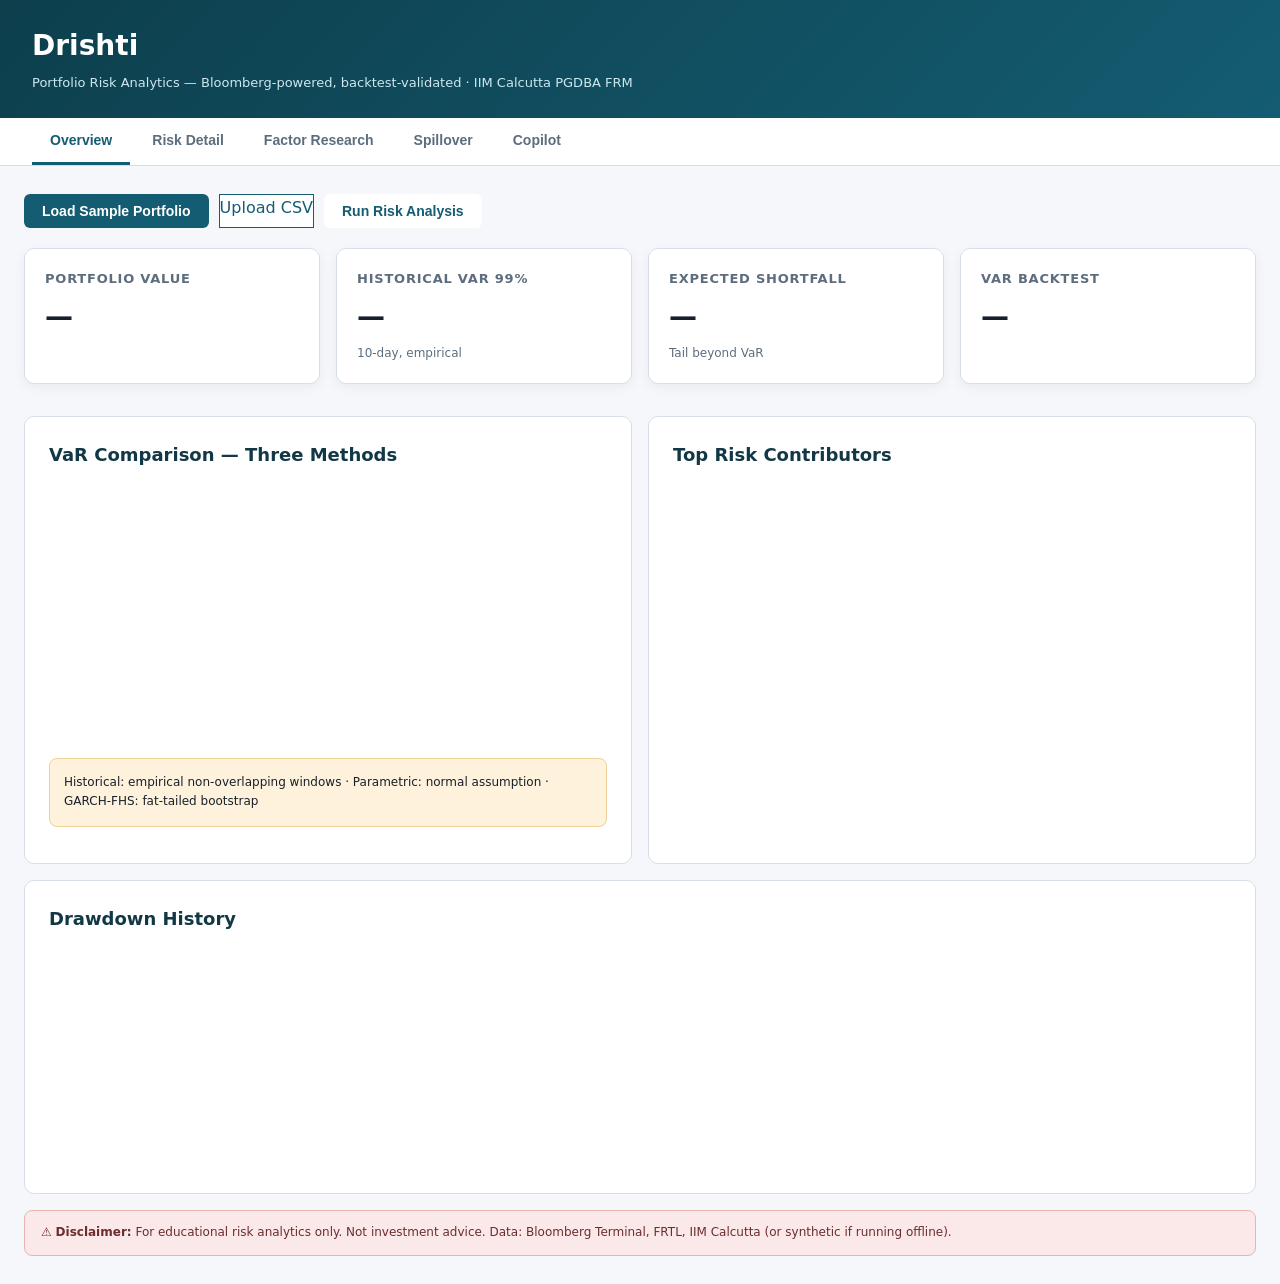
==== drishti/src/dashboard/static/index.html @ 38f96b73 "feat: build Drishti risk analytics platform from scratch Full Python implementation: - Bloomberg BLP" ====
<!doctype html>
<html lang="en">
<head>
  <meta charset="utf-8">
  <meta name="viewport" content="width=device-width,initial-scale=1">
  <title>Drishti — Portfolio Risk Analytics</title>
  <script src="https://cdn.plot.ly/plotly-2.32.0.min.js"></script>
  <style>
    :root {
      --bg:#f5f7fa;--paper:#fff;--ink:#17202a;--muted:#5d6d7e;
      --line:#d7dee8;--primary:#145c72;--accent:#b85c38;
      --ok:#1d7a46;--warn:#a76500;--danger:#a33b3b;
      --soft-blue:#e7f2f6;--soft-green:#e8f5ee;--soft-amber:#fff2dc;--soft-red:#fae9e8;
    }
    *{box-sizing:border-box;margin:0;padding:0}
    body{background:var(--bg);color:var(--ink);font-family:Inter,ui-sans-serif,system-ui,sans-serif;line-height:1.6}
    header{background:linear-gradient(135deg,#0d3f4d,#145c72);color:#fff;padding:24px 32px;display:flex;align-items:center;justify-content:space-between}
    header h1{font-size:28px;font-weight:800}
    header p{font-size:13px;color:#cce8ef;margin-top:4px}
    .badge{display:inline-block;padding:3px 10px;border-radius:999px;font-size:11px;font-weight:700;letter-spacing:.04em}
    .badge-low{background:#d1fae5;color:#065f46}.badge-high{background:#fee2e2;color:#7f1d1d}
    nav{background:var(--paper);border-bottom:1px solid var(--line);padding:0 32px;display:flex;gap:4px}
    nav button{padding:14px 18px;border:none;background:none;cursor:pointer;font-size:14px;font-weight:600;color:var(--muted);border-bottom:3px solid transparent;transition:.15s}
    nav button.active{color:var(--primary);border-color:var(--primary)}
    .page{max-width:1280px;margin:0 auto;padding:28px 24px}
    .tab-panel{display:none}.tab-panel.active{display:block}
    .grid-2{display:grid;grid-template-columns:1fr 1fr;gap:16px}
    .grid-3{display:grid;grid-template-columns:1fr 1fr 1fr;gap:16px}
    .grid-4{display:grid;grid-template-columns:repeat(4,1fr);gap:16px}
    .card{background:var(--paper);border:1px solid var(--line);border-radius:10px;padding:20px;box-shadow:0 4px 12px rgba(23,32,42,.05)}
    .card h3{font-size:13px;color:var(--muted);text-transform:uppercase;letter-spacing:.06em;margin-bottom:6px;font-weight:700}
    .card .big{font-size:28px;font-weight:800;color:var(--ink)}
    .card .sub{font-size:12px;color:var(--muted);margin-top:4px}
    .section{background:var(--paper);border:1px solid var(--line);border-radius:10px;padding:24px;margin-top:16px}
    .section h2{font-size:18px;font-weight:700;color:#123845;margin-bottom:16px}
    table{width:100%;border-collapse:collapse;font-size:13px}
    th,td{border:1px solid var(--line);padding:9px 12px;text-align:left}
    th{background:#eaf0f3;color:#173b46;font-weight:700}
    .pass{color:var(--ok);font-weight:700}.fail{color:var(--danger);font-weight:700}
    .import-bar{display:flex;gap:10px;flex-wrap:wrap;margin-bottom:20px}
    button.btn{padding:9px 18px;border-radius:6px;border:none;cursor:pointer;font-size:14px;font-weight:600;transition:.15s}
    .btn-primary{background:var(--primary);color:#fff}.btn-primary:hover{background:#1f7a8c}
    .btn-outline{background:var(--paper);color:var(--primary);border:1.5px solid var(--primary)}
    .btn-outline:hover{background:var(--soft-blue)}
    .warn-box{background:var(--soft-amber);border:1px solid #efd096;border-radius:8px;padding:14px;font-size:13px;margin:12px 0}
    .disclaimer{background:var(--soft-red);border:1px solid #e8b6b2;border-radius:8px;padding:12px 16px;font-size:12px;color:#6b2d2d;margin-top:16px}
    #memo-output{font-family:ui-monospace,monospace;font-size:12px;white-space:pre-wrap;background:#f7fbfc;border:1px solid var(--line);border-radius:8px;padding:16px;max-height:600px;overflow:auto}
    .chat-box{display:flex;gap:10px;margin-top:12px}
    #q-input{flex:1;padding:10px 14px;border:1px solid var(--line);border-radius:6px;font-size:14px}
    #answer-box{margin-top:14px;padding:14px;background:#f7fbfc;border:1px solid var(--line);border-radius:8px;font-size:13px;white-space:pre-wrap;display:none}
    .spinner{display:none;text-align:center;padding:20px;color:var(--muted)}
    @media(max-width:900px){.grid-2,.grid-3,.grid-4{grid-template-columns:1fr}}
  </style>
</head>
<body>
<header>
  <div>
    <h1>Drishti</h1>
    <p>Portfolio Risk Analytics — Bloomberg-powered, backtest-validated · IIM Calcutta PGDBA FRM</p>
  </div>
  <div id="regime-badge"></div>
</header>

<nav>
  <button class="active" onclick="showTab('overview')">Overview</button>
  <button onclick="showTab('risk')">Risk Detail</button>
  <button onclick="showTab('research')">Factor Research</button>
  <button onclick="showTab('spillover')">Spillover</button>
  <button onclick="showTab('copilot')">Copilot</button>
</nav>

<div class="page">

<!-- ── OVERVIEW ──────────────────────────────────────────────────────────── -->
<div id="tab-overview" class="tab-panel active">
  <div class="import-bar">
    <button class="btn btn-primary" onclick="importSample()">Load Sample Portfolio</button>
    <label class="btn btn-outline">
      Upload CSV <input type="file" accept=".csv" style="display:none" onchange="importCSV(this)">
    </label>
    <button class="btn btn-outline" onclick="runRisk()" id="run-btn" disabled>Run Risk Analysis</button>
  </div>

  <div class="grid-4" id="kpi-row">
    <div class="card"><h3>Portfolio Value</h3><div class="big" id="kpi-value">—</div><div class="sub" id="kpi-source"></div></div>
    <div class="card"><h3>Historical VaR 99%</h3><div class="big" id="kpi-var">—</div><div class="sub">10-day, empirical</div></div>
    <div class="card"><h3>Expected Shortfall</h3><div class="big" id="kpi-es">—</div><div class="sub">Tail beyond VaR</div></div>
    <div class="card"><h3>VaR Backtest</h3><div class="big" id="kpi-bt">—</div><div class="sub" id="kpi-bt-sub"></div></div>
  </div>

  <div class="grid-2" style="margin-top:16px">
    <div class="section">
      <h2>VaR Comparison — Three Methods</h2>
      <div id="var-chart" style="height:260px"></div>
      <div class="warn-box" style="margin-top:12px;font-size:12px">
        Historical: empirical non-overlapping windows · Parametric: normal assumption · GARCH-FHS: fat-tailed bootstrap
      </div>
    </div>
    <div class="section">
      <h2>Top Risk Contributors</h2>
      <div id="contrib-chart" style="height:260px"></div>
    </div>
  </div>

  <div class="section" style="margin-top:16px">
    <h2>Drawdown History</h2>
    <div id="dd-chart" style="height:220px"></div>
  </div>

  <div class="disclaimer">
    ⚠️ <strong>Disclaimer:</strong> For educational risk analytics only. Not investment advice.
    Data: Bloomberg Terminal, FRTL, IIM Calcutta (or synthetic if running offline).
  </div>
</div>

<!-- ── RISK DETAIL ────────────────────────────────────────────────────────── -->
<div id="tab-risk" class="tab-panel">
  <div class="section">
    <h2>VaR Backtest — Kupiec & Christoffersen</h2>
    <div id="backtest-table"></div>
  </div>
  <div class="section" style="margin-top:16px">
    <h2>Stress Scenarios</h2>
    <div id="stress-table"></div>
  </div>
  <div class="section" style="margin-top:16px">
    <h2>Volatility Regime (HMM 2-State)</h2>
    <div class="spinner" id="regime-spinner">Loading regime data…</div>
    <div id="regime-info"></div>
    <div id="regime-chart" style="height:220px;margin-top:12px"></div>
  </div>
</div>

<!-- ── FACTOR RESEARCH ────────────────────────────────────────────────────── -->
<div id="tab-research" class="tab-panel">
  <div class="section">
    <h2>Commodity Factor Signals (Time-Series IC + Granger)</h2>
    <p style="font-size:12px;color:var(--muted);margin-bottom:12px">
      IC = rolling Pearson correlation between lagged factor return and sector return.
      BH = significant after Benjamini-Hochberg FDR correction (α=0.05).
    </p>
    <div class="spinner" id="ic-spinner">Computing IC/Granger…</div>
    <div id="ic-table"></div>
  </div>
</div>

<!-- ── SPILLOVER ──────────────────────────────────────────────────────────── -->
<div id="tab-spillover" class="tab-panel">
  <div class="section">
    <h2>Diebold-Yilmaz Connectedness Index</h2>
    <div class="spinner" id="dy-spinner">Computing spillover…</div>
    <div id="dy-total" class="big" style="margin:12px 0"></div>
    <div id="dy-chart" style="height:300px"></div>
  </div>
  <div class="section" style="margin-top:16px">
    <h2>DCC-GARCH: Time-Varying Correlations</h2>
    <div class="spinner" id="dcc-spinner">Computing DCC-GARCH…</div>
    <div id="dcc-chart" style="height:320px"></div>
  </div>
</div>

<!-- ── COPILOT ────────────────────────────────────────────────────────────── -->
<div id="tab-copilot" class="tab-panel">
  <div class="section">
    <h2>Risk Memo (Deterministic)</h2>
    <button class="btn btn-primary" onclick="loadMemo()">Generate Memo</button>
    <div style="margin-top:14px" id="memo-output">Click Generate Memo after loading a portfolio.</div>
  </div>
  <div class="section" style="margin-top:16px">
    <h2>Ask the Copilot</h2>
    <p style="font-size:12px;color:var(--muted);margin-bottom:10px">
      Copilot answers using only structured risk outputs. Will not give investment advice.
    </p>
    <div class="chat-box">
      <input id="q-input" type="text" placeholder="e.g. What is my biggest risk? Is the VaR model reliable?">
      <button class="btn btn-primary" onclick="askCopilot()">Ask</button>
    </div>
    <div id="answer-box"></div>
  </div>
</div>

</div><!-- /page -->

<script>
const API = "";
let riskData = null;

function showTab(name) {
  document.querySelectorAll(".tab-panel").forEach(p => p.classList.remove("active"));
  document.querySelectorAll("nav button").forEach(b => b.classList.remove("active"));
  document.getElementById("tab-"+name).classList.add("active");
  event.target.classList.add("active");

  if (name==="research" && !document.querySelector("#ic-table table")) loadIC();
  if (name==="spillover") { loadDY(); loadDCC(); }
  if (name==="risk" && riskData) renderRiskDetail(riskData);
}

function fmt(n, decimals=0) {
  return new Intl.NumberFormat("en-IN",{minimumFractionDigits:decimals,maximumFractionDigits:decimals}).format(n);
}
function pct(n) { return (n*100).toFixed(2)+"%" }

async function importSample() {
  const r = await fetch(API+"/api/portfolio/import/sample?sample_id=nifty-demo-2026", {method:"POST"});
  if (!r.ok) { alert("Sample import failed: "+(await r.text())); return; }
  document.getElementById("kpi-source").textContent = "Sample portfolio loaded";
  document.getElementById("run-btn").disabled = false;
}

async function importCSV(input) {
  const fd = new FormData();
  fd.append("file", input.files[0]);
  const r = await fetch(API+"/api/portfolio/import/csv", {method:"POST", body:fd});
  if (!r.ok) { alert("CSV import failed: "+(await r.text())); return; }
  document.getElementById("kpi-source").textContent = "CSV portfolio loaded";
  document.getElementById("run-btn").disabled = false;
}

async function runRisk() {
  document.getElementById("run-btn").textContent = "Running…";
  document.getElementById("run-btn").disabled = true;
  try {
    const r = await fetch(API+"/api/risk/summary?confidence=0.99&horizon_days=10", {method:"POST"});
    if (!r.ok) {
      const err = await r.json();
      alert("Risk failed: "+err.detail); return;
    }
    riskData = await r.json();
    renderOverview(riskData);
    loadDrawdown();
  } finally {
    document.getElementById("run-btn").textContent = "Run Risk Analysis";
    document.getElementById("run-btn").disabled = false;
  }
}

function renderOverview(d) {
  document.getElementById("kpi-value").textContent = "₹"+fmt(d.portfolio_value);
  const hv = d.var.historical;
  document.getElementById("kpi-var").textContent = "₹"+fmt(hv.amount);
  const es = d.expected_shortfall;
  document.getElementById("kpi-es").textContent = "₹"+fmt(es.amount);

  const bt = d.backtest;
  if (bt.error) {
    document.getElementById("kpi-bt").textContent = "—";
    document.getElementById("kpi-bt-sub").textContent = bt.error;
  } else {
    const pass = bt.kupiec.pass_ && bt.christoffersen.pass_;
    document.getElementById("kpi-bt").innerHTML =
      `<span class="${pass?'pass':'fail'}">${pass?"✅ Pass":"⚠️ Partial"}</span>`;
    document.getElementById("kpi-bt-sub").textContent =
      `${bt.violations} violations / ${bt.obs} obs`;
  }

  // Regime badge
  if (d.regime) {
    const r = d.regime;
    document.getElementById("regime-badge").innerHTML =
      `<span class="badge badge-${r.label}">${r.label.replace('_','-').toUpperCase()}</span>`;
  }

  // VaR bar chart
  const methods = Object.keys(d.var);
  Plotly.newPlot("var-chart", [{
    type:"bar",
    x: methods.map(m => m.replace("_"," ").replace(/\b\w/g,c=>c.toUpperCase())),
    y: methods.map(m => d.var[m].amount),
    marker:{color:["#145c72","#2f5f63","#b85c38"]},
    text: methods.map(m => "₹"+fmt(d.var[m].amount)+"<br>"+pct(d.var[m].percent)),
    textposition:"outside",
  }], {
    margin:{t:10,b:40,l:60,r:10}, yaxis:{title:"VaR (₹)"},
    paper_bgcolor:"transparent", plot_bgcolor:"transparent",
  }, {responsive:true, displayModeBar:false});

  // Contribution pie
  const contribs = d.top_contributors;
  Plotly.newPlot("contrib-chart", [{
    type:"pie",
    labels: contribs.map(c=>c.symbol),
    values: contribs.map(c=>Math.max(0,c.component_var)),
    textinfo:"label+percent",
    marker:{colors:["#145c72","#1f7a8c","#2f5f63","#b85c38","#8c6e38"]},
  }], {
    margin:{t:10,b:10,l:10,r:10},
    paper_bgcolor:"transparent", showlegend:false,
  }, {responsive:true, displayModeBar:false});

  renderRiskDetail(d);
}

function renderRiskDetail(d) {
  // Backtest table
  const bt = d.backtest;
  if (!bt.error) {
    document.getElementById("backtest-table").innerHTML = `
      <table>
        <tr><th>Metric</th><th>Value</th><th>Result</th></tr>
        <tr><td>Confidence</td><td>${(bt.confidence*100).toFixed(0)}%</td><td></td></tr>
        <tr><td>Observations</td><td>${bt.obs}</td><td></td></tr>
        <tr><td>Violations</td><td>${bt.violations} observed vs ${bt.kupiec.expected_violations.toFixed(1)} expected</td><td></td></tr>
        <tr><td>Kupiec LR (p-value)</td><td>${bt.kupiec.lr_statistic.toFixed(3)} (p=${bt.kupiec.p_value.toFixed(3)})</td>
            <td class="${bt.kupiec.pass_?'pass':'fail'}">${bt.kupiec.pass_?"✅ Pass":"❌ Fail"}</td></tr>
        <tr><td>Christoffersen (p-value)</td><td>${bt.christoffersen.lr_statistic.toFixed(3)} (p=${bt.christoffersen.p_value.toFixed(3)})</td>
            <td class="${bt.christoffersen.pass_?'pass':'fail'}">${bt.christoffersen.pass_?"✅ Pass":"❌ Fail"}</td></tr>
        <tr><td colspan="2"><em>${bt.verdict}</em></td><td></td></tr>
      </table>`;
  }

  // Stress table
  const stress = d.stress_scenarios || [];
  document.getElementById("stress-table").innerHTML = `
    <table>
      <tr><th>Scenario</th><th>Loss (₹)</th><th>Loss (%)</th></tr>
      ${stress.map(s=>`
        <tr>
          <td>${s.description}</td>
          <td style="color:var(--danger)">₹${fmt(Math.abs(s.portfolio_loss))}</td>
          <td style="color:var(--danger)">${pct(s.loss_percent)}</td>
        </tr>`).join("")}
    </table>`;
}

async function loadDrawdown() {
  const r = await fetch(API+"/api/risk/drawdown-series");
  if (!r.ok) return;
  const d = await r.json();
  Plotly.newPlot("dd-chart", [{
    type:"scatter", mode:"lines",
    x:d.dates, y:d.values.map(v=>v*100),
    fill:"tozeroy", fillcolor:"rgba(168,60,60,0.15)",
    line:{color:"#a33b3b",width:1.5},
    name:"Drawdown (%)"
  }], {
    margin:{t:10,b:40,l:50,r:10},
    yaxis:{title:"Drawdown (%)", ticksuffix:"%"},
    xaxis:{type:"date"},
    paper_bgcolor:"transparent", plot_bgcolor:"transparent",
  }, {responsive:true, displayModeBar:false});
}

async function loadIC() {
  document.getElementById("ic-spinner").style.display="block";
  try {
    const r = await fetch(API+"/api/research/ic");
    if (!r.ok) {
      document.getElementById("ic-table").textContent = "IC data unavailable — load portfolio + cached data first.";
      return;
    }
    const d = await r.json();
    const rows = d.ic_results.slice(0,15);
    document.getElementById("ic-table").innerHTML = `
      <table>
        <tr><th>Factor</th><th>Target</th><th>Lag</th><th>IC Mean</th><th>ICIR</th><th>t-stat</th><th>p-value</th><th>BH Sig</th></tr>
        ${rows.map(r=>`
          <tr>
            <td>${r.factor}</td><td>${r.target}</td><td>${r.lag_days}d</td>
            <td>${r.ic_mean.toFixed(3)}</td><td>${r.icir.toFixed(2)}</td>
            <td class="${Math.abs(r.t_stat)>1.96?'pass':''}">${r.t_stat.toFixed(2)}</td>
            <td>${r.p_value.toFixed(3)}</td>
            <td>${r.bh_significant?"✅":"—"}</td>
          </tr>`).join("")}
      </table>
      <p style="font-size:11px;color:var(--muted);margin-top:8px">${d.note}</p>`;
  } finally {
    document.getElementById("ic-spinner").style.display="none";
  }
}

async function loadDY() {
  document.getElementById("dy-spinner").style.display="block";
  try {
    const r = await fetch(API+"/api/research/spillover");
    if (!r.ok) { document.getElementById("dy-total").textContent="Spillover unavailable"; return; }
    const d = await r.json();
    document.getElementById("dy-total").textContent =
      `Total Connectedness: ${d.total_connectedness.toFixed(1)}%`;

    const names = Object.keys(d.to_spillover);
    Plotly.newPlot("dy-chart", [
      {type:"bar", name:"To (transmitting)", x:names, y:names.map(n=>d.to_spillover[n]),
       marker:{color:"#145c72"}},
      {type:"bar", name:"From (receiving)", x:names, y:names.map(n=>d.from_spillover[n]),
       marker:{color:"#b85c38"}},
    ], {
      barmode:"group",
      margin:{t:10,b:80,l:60,r:10},
      yaxis:{title:"Spillover (%)"},
      paper_bgcolor:"transparent", plot_bgcolor:"transparent",
      legend:{orientation:"h",y:-0.25},
    }, {responsive:true, displayModeBar:false});
  } finally {
    document.getElementById("dy-spinner").style.display="none";
  }
}

async function loadDCC() {
  document.getElementById("dcc-spinner").style.display="block";
  try {
    const r = await fetch(API+"/api/research/dcc");
    if (!r.ok) { document.getElementById("dcc-chart").textContent="DCC unavailable"; return; }
    const d = await r.json();
    const traces = Object.entries(d.time_varying_correlations).map(([pair,series])=>({
      type:"scatter", mode:"lines", name:pair.replace(/_/g," → "),
      x:series.dates, y:series.values,
    }));
    Plotly.newPlot("dcc-chart", traces, {
      margin:{t:10,b:60,l:60,r:10},
      yaxis:{title:"Conditional Correlation"},
      xaxis:{type:"date"},
      paper_bgcolor:"transparent", plot_bgcolor:"transparent",
      legend:{orientation:"h",y:-0.25},
    }, {responsive:true, displayModeBar:false});
  } finally {
    document.getElementById("dcc-spinner").style.display="none";
  }
}

async function loadMemo() {
  document.getElementById("memo-output").textContent = "Generating…";
  const r = await fetch(API+"/api/copilot/memo", {method:"POST"});
  if (!r.ok) { document.getElementById("memo-output").textContent = "Error: "+(await r.text()); return; }
  const d = await r.json();
  document.getElementById("memo-output").textContent = d.memo;
}

async function askCopilot() {
  const q = document.getElementById("q-input").value.trim();
  if (!q) return;
  document.getElementById("answer-box").style.display="none";
  document.getElementById("answer-box").textContent = "Thinking…";
  document.getElementById("answer-box").style.display="block";
  const r = await fetch(API+"/api/copilot/ask", {
    method:"POST",
    headers:{"Content-Type":"application/json"},
    body:JSON.stringify({question:q}),
  });
  const d = await r.json();
  document.getElementById("answer-box").textContent = d.answer;
}

// Load regime when risk tab is activated
async function loadRegime() {
  document.getElementById("regime-spinner").style.display="block";
  try {
    const r = await fetch(API+"/api/research/regime");
    if (!r.ok) { document.getElementById("regime-info").textContent="Regime unavailable."; return; }
    const d = await r.json();
    const label = d.current_label||"unknown";
    document.getElementById("regime-badge").innerHTML =
      `<span class="badge badge-${label}">${label.replace('_','-').toUpperCase()}</span>`;
    document.getElementById("regime-info").innerHTML =
      `<p>Current: <strong>${label.toUpperCase()}</strong> — ${d.consecutive_days} consecutive days</p>` +
      (d.low_vol && d.high_vol ?
        `<table style="width:auto;margin-top:10px">
          <tr><th>Regime</th><th>Regime-Conditioned VaR</th><th>Obs</th></tr>
          <tr><td>Low-Vol</td><td>₹${fmt(d.low_vol.var_amount)} (${pct(d.low_vol.var_percent)})</td><td>${d.low_vol.obs}</td></tr>
          <tr><td>High-Vol</td><td>₹${fmt(d.high_vol.var_amount)} (${pct(d.high_vol.var_percent)})</td><td>${d.high_vol.obs}</td></tr>
        </table>` : "");

    if (d.regime_history) {
      const rh = d.regime_history;
      Plotly.newPlot("regime-chart", [{
        type:"scatter", mode:"lines", fill:"tozeroy",
        x:rh.dates, y:rh.prob_high_vol.map(p=>p*100),
        fillcolor:"rgba(163,59,59,0.2)", line:{color:"#a33b3b",width:1.5},
        name:"P(High-Vol Regime) %"
      }], {
        margin:{t:10,b:40,l:60,r:10},
        yaxis:{title:"P(High-Vol) %", range:[0,100]},
        xaxis:{type:"date"},
        paper_bgcolor:"transparent", plot_bgcolor:"transparent",
        shapes:[{type:"line",x0:rh.dates[0],x1:rh.dates.slice(-1)[0],
                 y0:50,y1:50,line:{dash:"dot",color:"#5d6d7e"}}],
      }, {responsive:true, displayModeBar:false});
    }
  } finally {
    document.getElementById("regime-spinner").style.display="none";
  }
}

// Override showTab to load regime lazily
const _origShow = showTab;
function showTab(name) {
  _origShow.call(this, name);
  if (name==="risk") loadRegime();
}
</script>
</body>
</html>
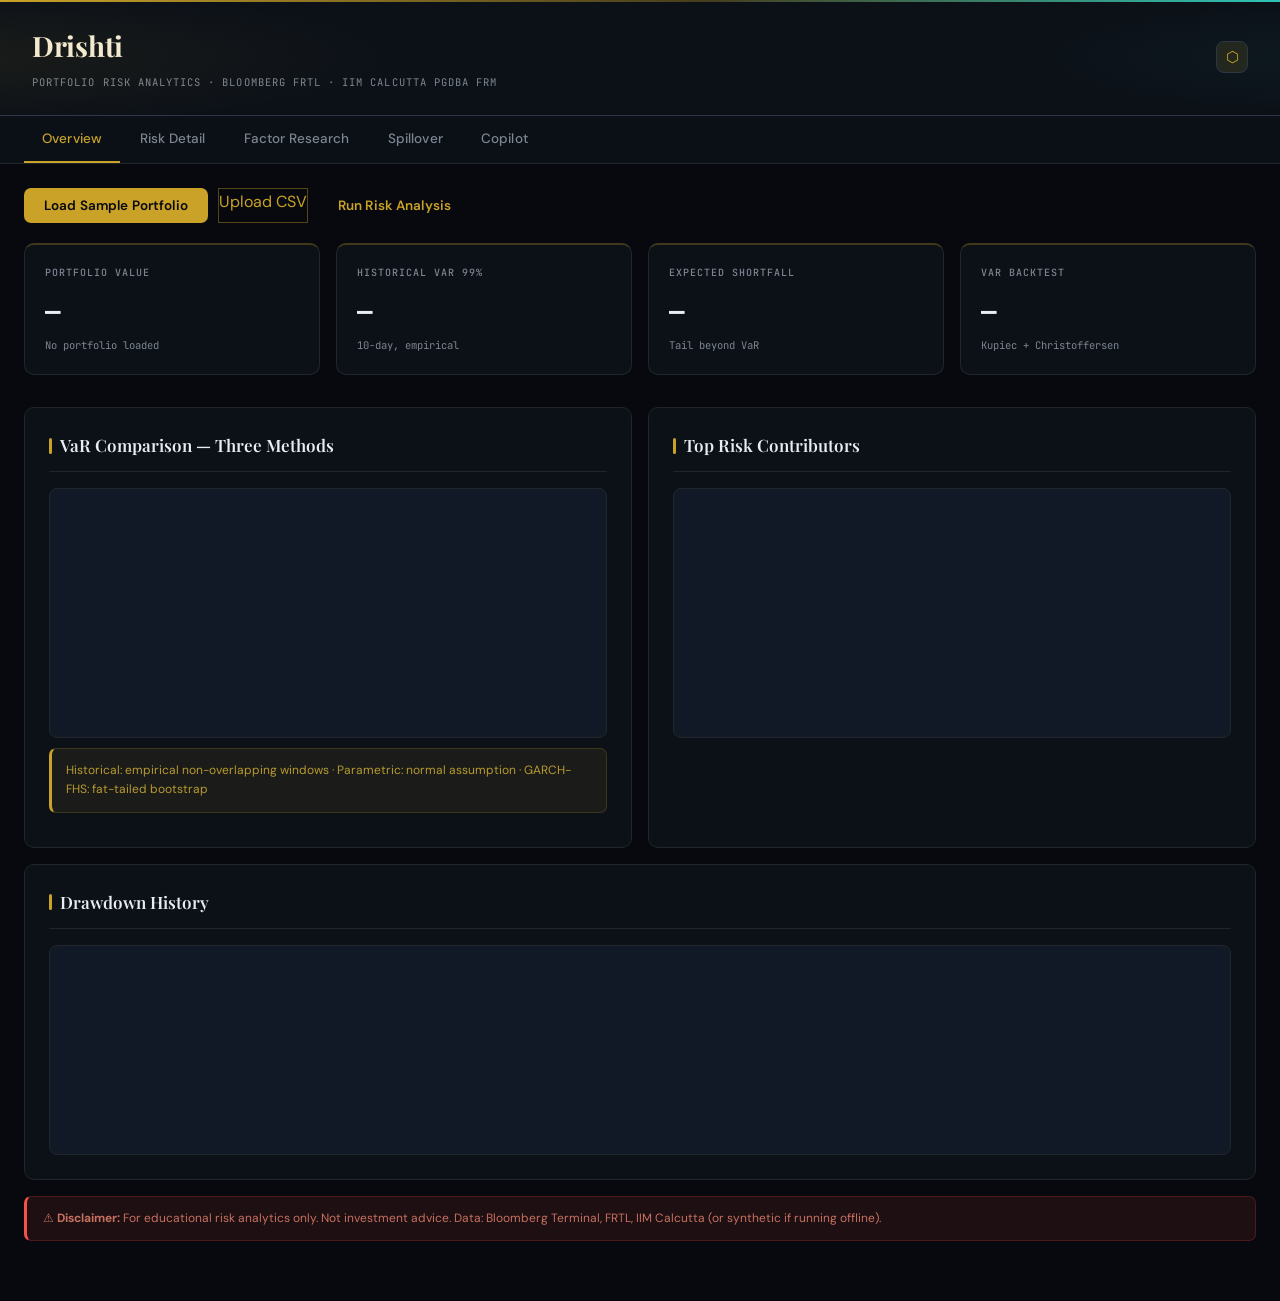
==== commit adc83b43: "feat: add 6-preset multi-theme system with 8 accent swatches (session 2) Adds applyTheme(), renderTh" ====
--- a/drishti/src/dashboard/static/index.html
+++ b/drishti/src/dashboard/static/index.html
@@ -4,69 +4,465 @@
   <meta charset="utf-8">
   <meta name="viewport" content="width=device-width,initial-scale=1">
   <title>Drishti — Portfolio Risk Analytics</title>
+  <link rel="preconnect" href="https://fonts.googleapis.com">
+  <link rel="preconnect" href="https://fonts.gstatic.com" crossorigin>
+  <link href="https://fonts.googleapis.com/css2?family=Playfair+Display:wght@400;700&family=DM+Sans:opsz,wght@9..40,300;9..40,400;9..40,500;9..40,600&family=JetBrains+Mono:wght@400;500;700&display=swap" rel="stylesheet">
   <script src="https://cdn.plot.ly/plotly-2.32.0.min.js"></script>
   <style>
     :root {
-      --bg:#f5f7fa;--paper:#fff;--ink:#17202a;--muted:#5d6d7e;
-      --line:#d7dee8;--primary:#145c72;--accent:#b85c38;
-      --ok:#1d7a46;--warn:#a76500;--danger:#a33b3b;
-      --soft-blue:#e7f2f6;--soft-green:#e8f5ee;--soft-amber:#fff2dc;--soft-red:#fae9e8;
-    }
+      --bg:#07090E;
+      --surface:#0C1118;
+      --surface-2:#111927;
+      --ink:#E6EDF3;
+      --ink-2:#CDD9E5;
+      --muted:#7D8590;
+      --line:#21262D;
+      --line-2:#2D3748;
+      --primary:#C9A227;
+      --primary-light:#F0C842;
+      --primary-dim:rgba(201,162,39,0.12);
+      --accent:#2EC4B6;
+      --ok:#3FB950;
+      --warn:#D29922;
+      --danger:#F85149;
+      --soft-blue:rgba(46,196,182,0.08);
+      --soft-green:rgba(63,185,80,0.08);
+      --soft-amber:rgba(201,162,39,0.08);
+      --soft-red:rgba(248,81,73,0.09);
+    }
+
     *{box-sizing:border-box;margin:0;padding:0}
-    body{background:var(--bg);color:var(--ink);font-family:Inter,ui-sans-serif,system-ui,sans-serif;line-height:1.6}
-    header{background:linear-gradient(135deg,#0d3f4d,#145c72);color:#fff;padding:24px 32px;display:flex;align-items:center;justify-content:space-between}
-    header h1{font-size:28px;font-weight:800}
-    header p{font-size:13px;color:#cce8ef;margin-top:4px}
-    .badge{display:inline-block;padding:3px 10px;border-radius:999px;font-size:11px;font-weight:700;letter-spacing:.04em}
-    .badge-low{background:#d1fae5;color:#065f46}.badge-high{background:#fee2e2;color:#7f1d1d}
-    nav{background:var(--paper);border-bottom:1px solid var(--line);padding:0 32px;display:flex;gap:4px}
-    nav button{padding:14px 18px;border:none;background:none;cursor:pointer;font-size:14px;font-weight:600;color:var(--muted);border-bottom:3px solid transparent;transition:.15s}
+
+    body{
+      background:var(--bg);
+      color:var(--ink);
+      font-family:'DM Sans',ui-sans-serif,system-ui,sans-serif;
+      line-height:1.6;
+      -webkit-font-smoothing:antialiased;
+    }
+
+    /* ── HEADER ─────────────────────────────────────────────────── */
+    header{
+      position:relative;
+      background:var(--surface);
+      border-bottom:1px solid var(--line-2);
+      padding:24px 32px;
+      display:flex;
+      align-items:center;
+      justify-content:space-between;
+      overflow:hidden;
+    }
+    header::before{
+      content:'';
+      position:absolute;
+      inset:0;
+      background:
+        radial-gradient(ellipse 60% 100% at -5% 50%, rgba(201,162,39,0.08) 0%, transparent 60%),
+        radial-gradient(ellipse 40% 80% at 105% 50%, rgba(46,196,182,0.05) 0%, transparent 60%);
+      pointer-events:none;
+    }
+    header::after{
+      content:'';
+      position:absolute;
+      top:0;left:0;right:0;
+      height:2px;
+      background:linear-gradient(90deg,var(--primary) 0%,rgba(201,162,39,0.3) 55%,var(--accent) 100%);
+    }
+    header h1{
+      font-family:'Playfair Display',serif;
+      font-size:28px;
+      font-weight:700;
+      color:#F5EDD8;
+      letter-spacing:-0.01em;
+    }
+    header p{
+      font-family:'JetBrains Mono',monospace;
+      font-size:10.5px;
+      color:var(--muted);
+      margin-top:5px;
+      text-transform:uppercase;
+      letter-spacing:.10em;
+    }
+
+    /* ── REGIME BADGE ───────────────────────────────────────────── */
+    .badge{
+      display:inline-flex;
+      align-items:center;
+      gap:6px;
+      padding:5px 12px;
+      border-radius:999px;
+      font-family:'JetBrains Mono',monospace;
+      font-size:10.5px;
+      font-weight:700;
+      letter-spacing:.08em;
+      text-transform:uppercase;
+    }
+    .badge::before{ content:'●'; font-size:8px; }
+    .badge-low{background:rgba(63,185,80,0.14);color:var(--ok);border:1px solid rgba(63,185,80,0.3)}
+    .badge-high{background:rgba(248,81,73,0.14);color:var(--danger);border:1px solid rgba(248,81,73,0.3)}
+
+    /* ── NAV ────────────────────────────────────────────────────── */
+    nav{
+      background:rgba(12,17,24,0.97);
+      border-bottom:1px solid var(--line);
+      padding:0 24px;
+      display:flex;
+      gap:2px;
+      position:sticky;
+      top:0;
+      z-index:10;
+      backdrop-filter:blur(16px);
+      -webkit-backdrop-filter:blur(16px);
+    }
+    nav button{
+      padding:14px 18px;
+      border:none;
+      background:none;
+      cursor:pointer;
+      font-family:'DM Sans',sans-serif;
+      font-size:13.5px;
+      font-weight:500;
+      color:var(--muted);
+      border-bottom:2px solid transparent;
+      transition:.15s;
+      letter-spacing:.01em;
+    }
+    nav button:hover{color:var(--ink-2)}
     nav button.active{color:var(--primary);border-color:var(--primary)}
-    .page{max-width:1280px;margin:0 auto;padding:28px 24px}
-    .tab-panel{display:none}.tab-panel.active{display:block}
+
+    /* ── LAYOUT ─────────────────────────────────────────────────── */
+    .page{max-width:1280px;margin:0 auto;padding:24px 24px 60px}
+    .tab-panel{display:none}
+    .tab-panel.active{display:block}
     .grid-2{display:grid;grid-template-columns:1fr 1fr;gap:16px}
     .grid-3{display:grid;grid-template-columns:1fr 1fr 1fr;gap:16px}
     .grid-4{display:grid;grid-template-columns:repeat(4,1fr);gap:16px}
-    .card{background:var(--paper);border:1px solid var(--line);border-radius:10px;padding:20px;box-shadow:0 4px 12px rgba(23,32,42,.05)}
-    .card h3{font-size:13px;color:var(--muted);text-transform:uppercase;letter-spacing:.06em;margin-bottom:6px;font-weight:700}
-    .card .big{font-size:28px;font-weight:800;color:var(--ink)}
-    .card .sub{font-size:12px;color:var(--muted);margin-top:4px}
-    .section{background:var(--paper);border:1px solid var(--line);border-radius:10px;padding:24px;margin-top:16px}
-    .section h2{font-size:18px;font-weight:700;color:#123845;margin-bottom:16px}
-    table{width:100%;border-collapse:collapse;font-size:13px}
-    th,td{border:1px solid var(--line);padding:9px 12px;text-align:left}
-    th{background:#eaf0f3;color:#173b46;font-weight:700}
-    .pass{color:var(--ok);font-weight:700}.fail{color:var(--danger);font-weight:700}
+
+    /* ── KPI CARDS ──────────────────────────────────────────────── */
+    .card{
+      background:var(--surface);
+      border:1px solid var(--line);
+      border-top:2px solid rgba(201,162,39,0.28);
+      border-radius:10px;
+      padding:20px;
+      transition:border-top-color .2s;
+    }
+    .card:hover{border-top-color:var(--primary)}
+    .card h3{
+      font-family:'JetBrains Mono',monospace;
+      font-size:10px;
+      color:var(--muted);
+      text-transform:uppercase;
+      letter-spacing:.10em;
+      margin-bottom:10px;
+      font-weight:500;
+    }
+    .card .big{
+      font-family:'JetBrains Mono',monospace;
+      font-size:26px;
+      font-weight:700;
+      color:var(--ink);
+      letter-spacing:-.01em;
+    }
+    .card .sub{
+      font-family:'JetBrains Mono',monospace;
+      font-size:10.5px;
+      color:var(--muted);
+      margin-top:5px;
+    }
+
+    /* ── SECTIONS ───────────────────────────────────────────────── */
+    .section{
+      background:var(--surface);
+      border:1px solid var(--line);
+      border-radius:10px;
+      padding:24px;
+      margin-top:16px;
+    }
+    .section h2{
+      font-family:'Playfair Display',serif;
+      font-size:17px;
+      font-weight:600;
+      color:var(--ink);
+      margin-bottom:16px;
+      padding-bottom:12px;
+      border-bottom:1px solid var(--line);
+      display:flex;
+      align-items:center;
+      gap:8px;
+    }
+    .section h2::before{
+      content:'';
+      display:inline-block;
+      width:3px;
+      height:16px;
+      background:var(--primary);
+      border-radius:2px;
+      flex-shrink:0;
+    }
+
+    /* ── TABLES ─────────────────────────────────────────────────── */
+    table{width:100%;border-collapse:collapse;font-size:13px;border:1px solid var(--line);border-radius:8px;overflow:hidden}
+    th,td{border:1px solid var(--line);padding:9px 13px;text-align:left;vertical-align:top}
+    th{
+      background:rgba(201,162,39,0.05);
+      color:var(--primary);
+      font-family:'JetBrains Mono',monospace;
+      font-size:10px;
+      font-weight:600;
+      text-transform:uppercase;
+      letter-spacing:.08em;
+    }
+    td{color:var(--ink-2);font-size:13px}
+    tr:hover td{background:rgba(255,255,255,0.012)}
+
+    .pass{color:var(--ok);font-weight:700;font-family:'JetBrains Mono',monospace}
+    .fail{color:var(--danger);font-weight:700;font-family:'JetBrains Mono',monospace}
+
+    /* ── IMPORT BAR ──────────────────────────────────────────────── */
     .import-bar{display:flex;gap:10px;flex-wrap:wrap;margin-bottom:20px}
-    button.btn{padding:9px 18px;border-radius:6px;border:none;cursor:pointer;font-size:14px;font-weight:600;transition:.15s}
-    .btn-primary{background:var(--primary);color:#fff}.btn-primary:hover{background:#1f7a8c}
-    .btn-outline{background:var(--paper);color:var(--primary);border:1.5px solid var(--primary)}
-    .btn-outline:hover{background:var(--soft-blue)}
-    .warn-box{background:var(--soft-amber);border:1px solid #efd096;border-radius:8px;padding:14px;font-size:13px;margin:12px 0}
-    .disclaimer{background:var(--soft-red);border:1px solid #e8b6b2;border-radius:8px;padding:12px 16px;font-size:12px;color:#6b2d2d;margin-top:16px}
-    #memo-output{font-family:ui-monospace,monospace;font-size:12px;white-space:pre-wrap;background:#f7fbfc;border:1px solid var(--line);border-radius:8px;padding:16px;max-height:600px;overflow:auto}
+
+    /* ── BUTTONS ─────────────────────────────────────────────────── */
+    button.btn{
+      padding:9px 20px;
+      border-radius:7px;
+      border:none;
+      cursor:pointer;
+      font-family:'DM Sans',sans-serif;
+      font-size:13.5px;
+      font-weight:600;
+      transition:.15s;
+      letter-spacing:.01em;
+    }
+    .btn-primary{
+      background:var(--primary);
+      color:#07090E;
+    }
+    .btn-primary:hover{background:var(--primary-light)}
+    .btn-primary:disabled{background:rgba(201,162,39,0.25);color:rgba(201,162,39,0.5);cursor:not-allowed}
+    .btn-outline{
+      background:transparent;
+      color:var(--primary);
+      border:1.5px solid rgba(201,162,39,0.4);
+    }
+    .btn-outline:hover{background:var(--primary-dim);border-color:var(--primary)}
+
+    /* ── CALLOUTS ────────────────────────────────────────────────── */
+    .warn-box{
+      background:var(--soft-amber);
+      border:1px solid rgba(201,162,39,0.2);
+      border-left:3px solid var(--primary);
+      border-radius:7px;
+      padding:12px 14px;
+      font-size:12px;
+      color:#B89A30;
+      margin:10px 0;
+    }
+    .disclaimer{
+      background:var(--soft-red);
+      border:1px solid rgba(248,81,73,0.2);
+      border-left:3px solid var(--danger);
+      border-radius:7px;
+      padding:12px 16px;
+      font-size:12px;
+      color:#C87060;
+      margin-top:16px;
+    }
+
+    /* ── MEMO & CHAT ─────────────────────────────────────────────── */
+    #memo-output{
+      font-family:'JetBrains Mono',monospace;
+      font-size:12px;
+      white-space:pre-wrap;
+      background:#030508;
+      border:1px solid var(--line);
+      border-left:3px solid var(--primary);
+      border-radius:8px;
+      padding:18px 20px;
+      max-height:600px;
+      overflow:auto;
+      color:#C9A227;
+      line-height:1.65;
+    }
     .chat-box{display:flex;gap:10px;margin-top:12px}
-    #q-input{flex:1;padding:10px 14px;border:1px solid var(--line);border-radius:6px;font-size:14px}
-    #answer-box{margin-top:14px;padding:14px;background:#f7fbfc;border:1px solid var(--line);border-radius:8px;font-size:13px;white-space:pre-wrap;display:none}
-    .spinner{display:none;text-align:center;padding:20px;color:var(--muted)}
-    @media(max-width:900px){.grid-2,.grid-3,.grid-4{grid-template-columns:1fr}}
+    #q-input{
+      flex:1;
+      padding:10px 14px;
+      background:var(--surface-2);
+      border:1px solid var(--line-2);
+      border-radius:7px;
+      font-family:'DM Sans',sans-serif;
+      font-size:14px;
+      color:var(--ink);
+      outline:none;
+      transition:.15s;
+    }
+    #q-input:focus{border-color:rgba(201,162,39,0.4);box-shadow:0 0 0 3px rgba(201,162,39,0.08)}
+    #q-input::placeholder{color:var(--muted)}
+    #answer-box{
+      margin-top:14px;
+      padding:16px 18px;
+      background:var(--surface-2);
+      border:1px solid var(--line);
+      border-left:3px solid var(--accent);
+      border-radius:8px;
+      font-size:13.5px;
+      white-space:pre-wrap;
+      color:var(--ink-2);
+      line-height:1.7;
+      display:none;
+    }
+
+    /* ── SPINNERS ────────────────────────────────────────────────── */
+    .spinner{
+      display:none;
+      text-align:center;
+      padding:24px;
+      color:var(--muted);
+      font-family:'JetBrains Mono',monospace;
+      font-size:11.5px;
+      letter-spacing:.08em;
+    }
+    .spinner::before{content:'◌  '}
+
+    /* ── CHART CONTAINERS ────────────────────────────────────────── */
+    .chart-wrap{
+      background:var(--surface-2);
+      border:1px solid var(--line);
+      border-radius:8px;
+      padding:4px 2px;
+      margin-top:4px;
+    }
+
+    /* ── REGIME INFO ─────────────────────────────────────────────── */
+    #regime-info p{color:var(--ink-2);font-size:14px;margin:4px 0}
+    #regime-info strong{color:var(--ink)}
+
+    /* ── RESPONSIVE ──────────────────────────────────────────────── */
+    @media(max-width:900px){
+      .grid-2,.grid-3,.grid-4{grid-template-columns:1fr}
+      header{padding:20px 20px}
+      nav{padding:0 12px}
+      .page{padding:16px 16px 48px}
+    }
+
+    /* ── THEME PICKER ────────────────────────────────────────────── */
+    #theme-btn {
+      width:32px; height:32px;
+      border-radius:8px;
+      background:var(--primary-dim);
+      border:1px solid var(--line-2);
+      color:var(--primary);
+      font-size:15px;
+      cursor:pointer;
+      display:flex; align-items:center; justify-content:center;
+      transition:.15s;
+      flex-shrink:0;
+    }
+    #theme-btn:hover { background:var(--primary-dim); filter:brightness(1.2); }
+
+    #theme-popover {
+      background:var(--surface);
+      border:1px solid var(--line-2);
+      border-radius:12px;
+      padding:14px;
+      width:220px;
+      box-shadow:0 16px 48px rgba(0,0,0,0.6);
+      z-index:100;
+    }
+
+    .tp-section-label {
+      font-family:'JetBrains Mono',monospace;
+      font-size:9.5px;
+      text-transform:uppercase;
+      letter-spacing:.12em;
+      color:var(--muted);
+      margin-bottom:8px;
+      font-weight:600;
+    }
+
+    #tp-presets {
+      display:grid;
+      grid-template-columns:repeat(3,1fr);
+      gap:6px;
+    }
+
+    .tp-preset-card {
+      border-radius:8px;
+      padding:7px 5px;
+      text-align:center;
+      cursor:pointer;
+      border:1px solid var(--line);
+      background:var(--surface-2);
+      transition:.15s;
+    }
+    .tp-preset-card:hover { border-color:var(--primary); }
+    .tp-preset-card.active { border-color:var(--primary); background:var(--primary-dim); }
+
+    .tp-preset-dot {
+      width:22px; height:22px;
+      border-radius:50%;
+      margin:0 auto 4px;
+      border:1.5px solid rgba(255,255,255,0.12);
+    }
+    .tp-preset-name {
+      font-family:'JetBrains Mono',monospace;
+      font-size:8px;
+      font-weight:600;
+      color:var(--muted);
+      text-transform:uppercase;
+      letter-spacing:.06em;
+    }
+    .tp-preset-card.active .tp-preset-name { color:var(--primary); }
+
+    #tp-accents {
+      display:flex;
+      gap:6px;
+      flex-wrap:wrap;
+    }
+
+    .tp-accent-dot {
+      width:20px; height:20px;
+      border-radius:50%;
+      cursor:pointer;
+      border:2px solid transparent;
+      transition:.15s;
+      flex-shrink:0;
+    }
+    .tp-accent-dot:hover { transform:scale(1.15); }
+    .tp-accent-dot.active {
+      border-color:var(--ink);
+      box-shadow:0 0 0 2px rgba(255,255,255,0.2);
+    }
   </style>
 </head>
 <body>
+
 <header>
   <div>
     <h1>Drishti</h1>
-    <p>Portfolio Risk Analytics — Bloomberg-powered, backtest-validated · IIM Calcutta PGDBA FRM</p>
-  </div>
-  <div id="regime-badge"></div>
+    <p>Portfolio Risk Analytics · Bloomberg FRTL · IIM Calcutta PGDBA FRM</p>
+  </div>
+  <div style="display:flex;align-items:center;gap:10px">
+    <div id="regime-badge"></div>
+    <div style="position:relative">
+      <button id="theme-btn" onclick="toggleThemePicker(event)" title="Change theme">⬡</button>
+      <div id="theme-popover" style="display:none;position:absolute;top:38px;right:0;background:var(--surface);border:1px solid var(--line-2);border-radius:12px;padding:14px;width:220px;box-shadow:0 16px 48px rgba(0,0,0,0.6);z-index:100">
+        <div class="tp-section-label">Theme</div>
+        <div id="tp-presets"></div>
+        <div class="tp-section-label" style="margin-top:10px">Accent</div>
+        <div id="tp-accents"></div>
+      </div>
+    </div>
+  </div>
 </header>
 
 <nav>
-  <button class="active" onclick="showTab('overview')">Overview</button>
-  <button onclick="showTab('risk')">Risk Detail</button>
-  <button onclick="showTab('research')">Factor Research</button>
-  <button onclick="showTab('spillover')">Spillover</button>
-  <button onclick="showTab('copilot')">Copilot</button>
+  <button class="active" onclick="showTab('overview',this)">Overview</button>
+  <button onclick="showTab('risk',this)">Risk Detail</button>
+  <button onclick="showTab('research',this)">Factor Research</button>
+  <button onclick="showTab('spillover',this)">Spillover</button>
+  <button onclick="showTab('copilot',this)">Copilot</button>
 </nav>
 
 <div class="page">
@@ -75,40 +471,40 @@
 <div id="tab-overview" class="tab-panel active">
   <div class="import-bar">
     <button class="btn btn-primary" onclick="importSample()">Load Sample Portfolio</button>
-    <label class="btn btn-outline">
+    <label class="btn btn-outline" style="cursor:pointer">
       Upload CSV <input type="file" accept=".csv" style="display:none" onchange="importCSV(this)">
     </label>
     <button class="btn btn-outline" onclick="runRisk()" id="run-btn" disabled>Run Risk Analysis</button>
   </div>
 
   <div class="grid-4" id="kpi-row">
-    <div class="card"><h3>Portfolio Value</h3><div class="big" id="kpi-value">—</div><div class="sub" id="kpi-source"></div></div>
+    <div class="card"><h3>Portfolio Value</h3><div class="big" id="kpi-value">—</div><div class="sub" id="kpi-source">No portfolio loaded</div></div>
     <div class="card"><h3>Historical VaR 99%</h3><div class="big" id="kpi-var">—</div><div class="sub">10-day, empirical</div></div>
     <div class="card"><h3>Expected Shortfall</h3><div class="big" id="kpi-es">—</div><div class="sub">Tail beyond VaR</div></div>
-    <div class="card"><h3>VaR Backtest</h3><div class="big" id="kpi-bt">—</div><div class="sub" id="kpi-bt-sub"></div></div>
+    <div class="card"><h3>VaR Backtest</h3><div class="big" id="kpi-bt">—</div><div class="sub" id="kpi-bt-sub">Kupiec + Christoffersen</div></div>
   </div>
 
   <div class="grid-2" style="margin-top:16px">
     <div class="section">
       <h2>VaR Comparison — Three Methods</h2>
-      <div id="var-chart" style="height:260px"></div>
-      <div class="warn-box" style="margin-top:12px;font-size:12px">
+      <div class="chart-wrap"><div id="var-chart" style="height:240px"></div></div>
+      <div class="warn-box" style="margin-top:10px">
         Historical: empirical non-overlapping windows · Parametric: normal assumption · GARCH-FHS: fat-tailed bootstrap
       </div>
     </div>
     <div class="section">
       <h2>Top Risk Contributors</h2>
-      <div id="contrib-chart" style="height:260px"></div>
+      <div class="chart-wrap"><div id="contrib-chart" style="height:240px"></div></div>
     </div>
   </div>
 
   <div class="section" style="margin-top:16px">
     <h2>Drawdown History</h2>
-    <div id="dd-chart" style="height:220px"></div>
+    <div class="chart-wrap"><div id="dd-chart" style="height:200px"></div></div>
   </div>
 
   <div class="disclaimer">
-    ⚠️ <strong>Disclaimer:</strong> For educational risk analytics only. Not investment advice.
+    ⚠ <strong>Disclaimer:</strong> For educational risk analytics only. Not investment advice.
     Data: Bloomberg Terminal, FRTL, IIM Calcutta (or synthetic if running offline).
   </div>
 </div>
@@ -116,7 +512,7 @@
 <!-- ── RISK DETAIL ────────────────────────────────────────────────────────── -->
 <div id="tab-risk" class="tab-panel">
   <div class="section">
-    <h2>VaR Backtest — Kupiec & Christoffersen</h2>
+    <h2>VaR Backtest — Kupiec &amp; Christoffersen</h2>
     <div id="backtest-table"></div>
   </div>
   <div class="section" style="margin-top:16px">
@@ -125,9 +521,9 @@
   </div>
   <div class="section" style="margin-top:16px">
     <h2>Volatility Regime (HMM 2-State)</h2>
-    <div class="spinner" id="regime-spinner">Loading regime data…</div>
+    <div class="spinner" id="regime-spinner">Loading regime data</div>
     <div id="regime-info"></div>
-    <div id="regime-chart" style="height:220px;margin-top:12px"></div>
+    <div class="chart-wrap" style="margin-top:12px"><div id="regime-chart" style="height:200px"></div></div>
   </div>
 </div>
 
@@ -135,11 +531,11 @@
 <div id="tab-research" class="tab-panel">
   <div class="section">
     <h2>Commodity Factor Signals (Time-Series IC + Granger)</h2>
-    <p style="font-size:12px;color:var(--muted);margin-bottom:12px">
+    <p style="font-size:12px;color:var(--muted);margin-bottom:14px;font-family:'JetBrains Mono',monospace;letter-spacing:.04em">
       IC = rolling Pearson correlation between lagged factor return and sector return.
       BH = significant after Benjamini-Hochberg FDR correction (α=0.05).
     </p>
-    <div class="spinner" id="ic-spinner">Computing IC/Granger…</div>
+    <div class="spinner" id="ic-spinner">Computing IC / Granger</div>
     <div id="ic-table"></div>
   </div>
 </div>
@@ -148,14 +544,14 @@
 <div id="tab-spillover" class="tab-panel">
   <div class="section">
     <h2>Diebold-Yilmaz Connectedness Index</h2>
-    <div class="spinner" id="dy-spinner">Computing spillover…</div>
-    <div id="dy-total" class="big" style="margin:12px 0"></div>
-    <div id="dy-chart" style="height:300px"></div>
+    <div class="spinner" id="dy-spinner">Computing spillover</div>
+    <div id="dy-total" style="font-family:'JetBrains Mono',monospace;font-size:22px;font-weight:700;color:var(--primary);margin:12px 0"></div>
+    <div class="chart-wrap"><div id="dy-chart" style="height:280px"></div></div>
   </div>
   <div class="section" style="margin-top:16px">
     <h2>DCC-GARCH: Time-Varying Correlations</h2>
-    <div class="spinner" id="dcc-spinner">Computing DCC-GARCH…</div>
-    <div id="dcc-chart" style="height:320px"></div>
+    <div class="spinner" id="dcc-spinner">Computing DCC-GARCH</div>
+    <div class="chart-wrap"><div id="dcc-chart" style="height:300px"></div></div>
   </div>
 </div>
 
@@ -168,8 +564,8 @@
   </div>
   <div class="section" style="margin-top:16px">
     <h2>Ask the Copilot</h2>
-    <p style="font-size:12px;color:var(--muted);margin-bottom:10px">
-      Copilot answers using only structured risk outputs. Will not give investment advice.
+    <p style="font-size:12px;color:var(--muted);margin-bottom:12px;font-family:'JetBrains Mono',monospace;letter-spacing:.04em">
+      Copilot answers using only structured risk outputs — will not give investment advice.
     </p>
     <div class="chat-box">
       <input id="q-input" type="text" placeholder="e.g. What is my biggest risk? Is the VaR model reliable?">
@@ -184,26 +580,54 @@
 <script>
 const API = "";
 let riskData = null;
-
-function showTab(name) {
+let _regimeLoaded = false;
+let _icLoaded = false;
+
+/* ── Shared Plotly config ─────────────────────────────────────── */
+const CL = {
+  paper_bgcolor: "transparent",
+  plot_bgcolor: "#0C1118",
+  font: { color: "#7D8590", family: "'JetBrains Mono', monospace", size: 10.5 },
+  xaxis: { gridcolor: "#21262D", zerolinecolor: "#2D3748", linecolor: "#21262D", tickfont: { size: 10 } },
+  yaxis: { gridcolor: "#21262D", zerolinecolor: "#2D3748", linecolor: "#21262D", tickfont: { size: 10 } },
+};
+const CONF = { responsive: true, displayModeBar: false };
+
+const COLORS = {
+  gold:    "#C9A227",
+  teal:    "#2EC4B6",
+  orange:  "#E07840",
+  ok:      "#3FB950",
+  danger:  "#F85149",
+  muted:   "#7D8590",
+  palette: ["#C9A227","#2EC4B6","#E07840","#3FB950","#8B68D8","#EC6C8E"],
+};
+
+/* ── Helpers ──────────────────────────────────────────────────── */
+function fmt(n, d=0) {
+  return new Intl.NumberFormat("en-IN", { minimumFractionDigits:d, maximumFractionDigits:d }).format(n);
+}
+function pct(n) { return (n*100).toFixed(2)+"%" }
+
+/* ── Tab switching ────────────────────────────────────────────── */
+function showTab(name, btn) {
   document.querySelectorAll(".tab-panel").forEach(p => p.classList.remove("active"));
   document.querySelectorAll("nav button").forEach(b => b.classList.remove("active"));
-  document.getElementById("tab-"+name).classList.add("active");
-  event.target.classList.add("active");
-
-  if (name==="research" && !document.querySelector("#ic-table table")) loadIC();
-  if (name==="spillover") { loadDY(); loadDCC(); }
-  if (name==="risk" && riskData) renderRiskDetail(riskData);
-}
-
-function fmt(n, decimals=0) {
-  return new Intl.NumberFormat("en-IN",{minimumFractionDigits:decimals,maximumFractionDigits:decimals}).format(n);
-}
-function pct(n) { return (n*100).toFixed(2)+"%" }
-
+  document.getElementById("tab-" + name).classList.add("active");
+  btn.classList.add("active");
+
+  if (name === "research" && !_icLoaded) loadIC();
+  if (name === "spillover") { loadDY(); loadDCC(); }
+  if (name === "risk") {
+    if (riskData) renderRiskDetail(riskData);
+    if (!_regimeLoaded) loadRegime();
+  }
+}
+
+/* ── Portfolio import ─────────────────────────────────────────── */
 async function importSample() {
-  const r = await fetch(API+"/api/portfolio/import/sample?sample_id=nifty-demo-2026", {method:"POST"});
-  if (!r.ok) { alert("Sample import failed: "+(await r.text())); return; }
+  const r = await fetch(API + "/api/portfolio/import/sample?sample_id=nifty-demo-2026", { method: "POST" });
+  if (!r.ok) { alert("Sample import failed: " + (await r.text())); return; }
   document.getElementById("kpi-source").textContent = "Sample portfolio loaded";
   document.getElementById("run-btn").disabled = false;
 }
@@ -211,36 +635,37 @@
 async function importCSV(input) {
   const fd = new FormData();
   fd.append("file", input.files[0]);
-  const r = await fetch(API+"/api/portfolio/import/csv", {method:"POST", body:fd});
-  if (!r.ok) { alert("CSV import failed: "+(await r.text())); return; }
+  const r = await fetch(API + "/api/portfolio/import/csv", { method: "POST", body: fd });
+  if (!r.ok) { alert("CSV import failed: " + (await r.text())); return; }
   document.getElementById("kpi-source").textContent = "CSV portfolio loaded";
   document.getElementById("run-btn").disabled = false;
 }
 
+/* ── Risk analysis ────────────────────────────────────────────── */
 async function runRisk() {
-  document.getElementById("run-btn").textContent = "Running…";
-  document.getElementById("run-btn").disabled = true;
+  const btn = document.getElementById("run-btn");
+  btn.textContent = "Running…";
+  btn.disabled = true;
   try {
-    const r = await fetch(API+"/api/risk/summary?confidence=0.99&horizon_days=10", {method:"POST"});
-    if (!r.ok) {
-      const err = await r.json();
-      alert("Risk failed: "+err.detail); return;
-    }
+    const r = await fetch(API + "/api/risk/summary?confidence=0.99&horizon_days=10", { method: "POST" });
+    if (!r.ok) { const e = await r.json(); alert("Risk failed: " + e.detail); return; }
     riskData = await r.json();
     renderOverview(riskData);
     loadDrawdown();
   } finally {
-    document.getElementById("run-btn").textContent = "Run Risk Analysis";
-    document.getElementById("run-btn").disabled = false;
+    btn.textContent = "Run Risk Analysis";
+    btn.disabled = false;
   }
 }
 
 function renderOverview(d) {
-  document.getElementById("kpi-value").textContent = "₹"+fmt(d.portfolio_value);
+  document.getElementById("kpi-value").textContent = "₹" + fmt(d.portfolio_value);
+
   const hv = d.var.historical;
-  document.getElementById("kpi-var").textContent = "₹"+fmt(hv.amount);
+  document.getElementById("kpi-var").textContent = "₹" + fmt(hv.amount);
+
   const es = d.expected_shortfall;
-  document.getElementById("kpi-es").textContent = "₹"+fmt(es.amount);
+  document.getElementById("kpi-es").textContent = "₹" + fmt(es.amount);
 
   const bt = d.backtest;
   if (bt.error) {
@@ -249,179 +674,232 @@
   } else {
     const pass = bt.kupiec.pass_ && bt.christoffersen.pass_;
     document.getElementById("kpi-bt").innerHTML =
-      `<span class="${pass?'pass':'fail'}">${pass?"✅ Pass":"⚠️ Partial"}</span>`;
+      `<span class="${pass ? 'pass' : 'fail'}">${pass ? "✓ Pass" : "⚠ Partial"}</span>`;
     document.getElementById("kpi-bt-sub").textContent =
       `${bt.violations} violations / ${bt.obs} obs`;
   }
 
-  // Regime badge
   if (d.regime) {
-    const r = d.regime;
+    const rg = d.regime;
     document.getElementById("regime-badge").innerHTML =
-      `<span class="badge badge-${r.label}">${r.label.replace('_','-').toUpperCase()}</span>`;
+      `<span class="badge badge-${rg.label}">${rg.label.replace("_", "-")}</span>`;
   }
 
-  // VaR bar chart
   const methods = Object.keys(d.var);
   Plotly.newPlot("var-chart", [{
-    type:"bar",
-    x: methods.map(m => m.replace("_"," ").replace(/\b\w/g,c=>c.toUpperCase())),
+    type: "bar",
+    x: methods.map(m => m.replace("_", " ").replace(/\b\w/g, c => c.toUpperCase())),
     y: methods.map(m => d.var[m].amount),
-    marker:{color:["#145c72","#2f5f63","#b85c38"]},
-    text: methods.map(m => "₹"+fmt(d.var[m].amount)+"<br>"+pct(d.var[m].percent)),
-    textposition:"outside",
+    marker: { color: [COLORS.gold, COLORS.teal, COLORS.orange] },
+    text: methods.map(m => "₹" + fmt(d.var[m].amount)),
+    textposition: "outside",
+    textfont: { color: COLORS.gold, size: 10, family: "'JetBrains Mono', monospace" },
   }], {
-    margin:{t:10,b:40,l:60,r:10}, yaxis:{title:"VaR (₹)"},
-    paper_bgcolor:"transparent", plot_bgcolor:"transparent",
-  }, {responsive:true, displayModeBar:false});
-
-  // Contribution pie
+    ...CL,
+    margin: { t: 24, b: 40, l: 70, r: 16 },
+    yaxis: { ...CL.yaxis, title: { text: "VaR (₹)", font: { size: 10 } } },
+  }, CONF);
+
   const contribs = d.top_contributors;
   Plotly.newPlot("contrib-chart", [{
-    type:"pie",
-    labels: contribs.map(c=>c.symbol),
-    values: contribs.map(c=>Math.max(0,c.component_var)),
-    textinfo:"label+percent",
-    marker:{colors:["#145c72","#1f7a8c","#2f5f63","#b85c38","#8c6e38"]},
+    type: "pie",
+    labels: contribs.map(c => c.symbol),
+    values: contribs.map(c => Math.max(0, c.component_var)),
+    textinfo: "label+percent",
+    textfont: { size: 11, family: "'JetBrains Mono', monospace" },
+    marker: { colors: COLORS.palette, line: { color: "#0C1118", width: 2 } },
+    hole: 0.35,
   }], {
-    margin:{t:10,b:10,l:10,r:10},
-    paper_bgcolor:"transparent", showlegend:false,
-  }, {responsive:true, displayModeBar:false});
+    ...CL,
+    margin: { t: 10, b: 10, l: 10, r: 10 },
+    showlegend: false,
+  }, CONF);
 
   renderRiskDetail(d);
 }
 
 function renderRiskDetail(d) {
-  // Backtest table
   const bt = d.backtest;
   if (!bt.error) {
     document.getElementById("backtest-table").innerHTML = `
       <table>
         <tr><th>Metric</th><th>Value</th><th>Result</th></tr>
-        <tr><td>Confidence</td><td>${(bt.confidence*100).toFixed(0)}%</td><td></td></tr>
+        <tr><td>Confidence</td><td>${(bt.confidence * 100).toFixed(0)}%</td><td></td></tr>
         <tr><td>Observations</td><td>${bt.obs}</td><td></td></tr>
         <tr><td>Violations</td><td>${bt.violations} observed vs ${bt.kupiec.expected_violations.toFixed(1)} expected</td><td></td></tr>
         <tr><td>Kupiec LR (p-value)</td><td>${bt.kupiec.lr_statistic.toFixed(3)} (p=${bt.kupiec.p_value.toFixed(3)})</td>
-            <td class="${bt.kupiec.pass_?'pass':'fail'}">${bt.kupiec.pass_?"✅ Pass":"❌ Fail"}</td></tr>
+            <td class="${bt.kupiec.pass_ ? 'pass' : 'fail'}">${bt.kupiec.pass_ ? "✓ Pass" : "✗ Fail"}</td></tr>
         <tr><td>Christoffersen (p-value)</td><td>${bt.christoffersen.lr_statistic.toFixed(3)} (p=${bt.christoffersen.p_value.toFixed(3)})</td>
-            <td class="${bt.christoffersen.pass_?'pass':'fail'}">${bt.christoffersen.pass_?"✅ Pass":"❌ Fail"}</td></tr>
-        <tr><td colspan="2"><em>${bt.verdict}</em></td><td></td></tr>
+            <td class="${bt.christoffersen.pass_ ? 'pass' : 'fail'}">${bt.christoffersen.pass_ ? "✓ Pass" : "✗ Fail"}</td></tr>
+        <tr><td colspan="2" style="font-style:italic;color:var(--muted)">${bt.verdict}</td><td></td></tr>
       </table>`;
   }
 
-  // Stress table
   const stress = d.stress_scenarios || [];
   document.getElementById("stress-table").innerHTML = `
     <table>
       <tr><th>Scenario</th><th>Loss (₹)</th><th>Loss (%)</th></tr>
-      ${stress.map(s=>`
+      ${stress.map(s => `
         <tr>
           <td>${s.description}</td>
-          <td style="color:var(--danger)">₹${fmt(Math.abs(s.portfolio_loss))}</td>
-          <td style="color:var(--danger)">${pct(s.loss_percent)}</td>
+          <td style="color:var(--danger);font-family:'JetBrains Mono',monospace">₹${fmt(Math.abs(s.portfolio_loss))}</td>
+          <td style="color:var(--danger);font-family:'JetBrains Mono',monospace">${pct(s.loss_percent)}</td>
         </tr>`).join("")}
     </table>`;
 }
 
 async function loadDrawdown() {
-  const r = await fetch(API+"/api/risk/drawdown-series");
+  const r = await fetch(API + "/api/risk/drawdown-series");
   if (!r.ok) return;
   const d = await r.json();
   Plotly.newPlot("dd-chart", [{
-    type:"scatter", mode:"lines",
-    x:d.dates, y:d.values.map(v=>v*100),
-    fill:"tozeroy", fillcolor:"rgba(168,60,60,0.15)",
-    line:{color:"#a33b3b",width:1.5},
-    name:"Drawdown (%)"
+    type: "scatter", mode: "lines",
+    x: d.dates, y: d.values.map(v => v * 100),
+    fill: "tozeroy", fillcolor: "rgba(248,81,73,0.12)",
+    line: { color: COLORS.danger, width: 1.5 },
+    name: "Drawdown (%)"
   }], {
-    margin:{t:10,b:40,l:50,r:10},
-    yaxis:{title:"Drawdown (%)", ticksuffix:"%"},
-    xaxis:{type:"date"},
-    paper_bgcolor:"transparent", plot_bgcolor:"transparent",
-  }, {responsive:true, displayModeBar:false});
-}
-
+    ...CL,
+    margin: { t: 10, b: 40, l: 55, r: 16 },
+    yaxis: { ...CL.yaxis, title: { text: "Drawdown (%)", font: { size: 10 } }, ticksuffix: "%" },
+    xaxis: { ...CL.xaxis, type: "date" },
+  }, CONF);
+}
+
+/* ── Factor research ──────────────────────────────────────────── */
 async function loadIC() {
-  document.getElementById("ic-spinner").style.display="block";
+  document.getElementById("ic-spinner").style.display = "block";
   try {
-    const r = await fetch(API+"/api/research/ic");
+    const r = await fetch(API + "/api/research/ic");
     if (!r.ok) {
       document.getElementById("ic-table").textContent = "IC data unavailable — load portfolio + cached data first.";
       return;
     }
     const d = await r.json();
-    const rows = d.ic_results.slice(0,15);
+    const rows = d.ic_results.slice(0, 15);
     document.getElementById("ic-table").innerHTML = `
       <table>
         <tr><th>Factor</th><th>Target</th><th>Lag</th><th>IC Mean</th><th>ICIR</th><th>t-stat</th><th>p-value</th><th>BH Sig</th></tr>
-        ${rows.map(r=>`
+        ${rows.map(row => `
           <tr>
-            <td>${r.factor}</td><td>${r.target}</td><td>${r.lag_days}d</td>
-            <td>${r.ic_mean.toFixed(3)}</td><td>${r.icir.toFixed(2)}</td>
-            <td class="${Math.abs(r.t_stat)>1.96?'pass':''}">${r.t_stat.toFixed(2)}</td>
-            <td>${r.p_value.toFixed(3)}</td>
-            <td>${r.bh_significant?"✅":"—"}</td>
+            <td style="font-family:'JetBrains Mono',monospace">${row.factor}</td>
+            <td style="font-family:'JetBrains Mono',monospace">${row.target}</td>
+            <td style="font-family:'JetBrains Mono',monospace">${row.lag_days}d</td>
+            <td style="font-family:'JetBrains Mono',monospace">${row.ic_mean.toFixed(3)}</td>
+            <td style="font-family:'JetBrains Mono',monospace">${row.icir.toFixed(2)}</td>
+            <td style="font-family:'JetBrains Mono',monospace" class="${Math.abs(row.t_stat) > 1.96 ? 'pass' : ''}">${row.t_stat.toFixed(2)}</td>
+            <td style="font-family:'JetBrains Mono',monospace">${row.p_value.toFixed(3)}</td>
+            <td>${row.bh_significant ? '<span class="pass">✓</span>' : '—'}</td>
           </tr>`).join("")}
       </table>
-      <p style="font-size:11px;color:var(--muted);margin-top:8px">${d.note}</p>`;
+      <p style="font-size:11px;color:var(--muted);margin-top:8px;font-family:'JetBrains Mono',monospace">${d.note}</p>`;
+    _icLoaded = true;
   } finally {
-    document.getElementById("ic-spinner").style.display="none";
+    document.getElementById("ic-spinner").style.display = "none";
   }
 }
 
+/* ── Spillover ────────────────────────────────────────────────── */
 async function loadDY() {
-  document.getElementById("dy-spinner").style.display="block";
+  document.getElementById("dy-spinner").style.display = "block";
   try {
-    const r = await fetch(API+"/api/research/spillover");
-    if (!r.ok) { document.getElementById("dy-total").textContent="Spillover unavailable"; return; }
+    const r = await fetch(API + "/api/research/spillover");
+    if (!r.ok) { document.getElementById("dy-total").textContent = "Spillover unavailable"; return; }
     const d = await r.json();
     document.getElementById("dy-total").textContent =
       `Total Connectedness: ${d.total_connectedness.toFixed(1)}%`;
 
     const names = Object.keys(d.to_spillover);
     Plotly.newPlot("dy-chart", [
-      {type:"bar", name:"To (transmitting)", x:names, y:names.map(n=>d.to_spillover[n]),
-       marker:{color:"#145c72"}},
-      {type:"bar", name:"From (receiving)", x:names, y:names.map(n=>d.from_spillover[n]),
-       marker:{color:"#b85c38"}},
+      { type: "bar", name: "To (transmitting)", x: names, y: names.map(n => d.to_spillover[n]),
+        marker: { color: COLORS.gold } },
+      { type: "bar", name: "From (receiving)", x: names, y: names.map(n => d.from_spillover[n]),
+        marker: { color: COLORS.teal } },
     ], {
-      barmode:"group",
-      margin:{t:10,b:80,l:60,r:10},
-      yaxis:{title:"Spillover (%)"},
-      paper_bgcolor:"transparent", plot_bgcolor:"transparent",
-      legend:{orientation:"h",y:-0.25},
-    }, {responsive:true, displayModeBar:false});
+      ...CL,
+      barmode: "group",
+      margin: { t: 10, b: 80, l: 60, r: 16 },
+      yaxis: { ...CL.yaxis, title: { text: "Spillover (%)", font: { size: 10 } } },
+      legend: { orientation: "h", y: -0.28, font: { size: 10 } },
+    }, CONF);
   } finally {
-    document.getElementById("dy-spinner").style.display="none";
+    document.getElementById("dy-spinner").style.display = "none";
   }
 }
 
 async function loadDCC() {
-  document.getElementById("dcc-spinner").style.display="block";
+  document.getElementById("dcc-spinner").style.display = "block";
   try {
-    const r = await fetch(API+"/api/research/dcc");
-    if (!r.ok) { document.getElementById("dcc-chart").textContent="DCC unavailable"; return; }
+    const r = await fetch(API + "/api/research/dcc");
+    if (!r.ok) { document.getElementById("dcc-chart").textContent = "DCC unavailable"; return; }
     const d = await r.json();
-    const traces = Object.entries(d.time_varying_correlations).map(([pair,series])=>({
-      type:"scatter", mode:"lines", name:pair.replace(/_/g," → "),
-      x:series.dates, y:series.values,
+    const dccColors = [COLORS.gold, COLORS.teal, COLORS.orange, COLORS.ok, COLORS.danger, "#8B68D8"];
+    const traces = Object.entries(d.time_varying_correlations).map(([pair, series], i) => ({
+      type: "scatter", mode: "lines", name: pair.replace(/_/g, " → "),
+      x: series.dates, y: series.values,
+      line: { color: dccColors[i % dccColors.length], width: 1.5 },
     }));
     Plotly.newPlot("dcc-chart", traces, {
-      margin:{t:10,b:60,l:60,r:10},
-      yaxis:{title:"Conditional Correlation"},
-      xaxis:{type:"date"},
-      paper_bgcolor:"transparent", plot_bgcolor:"transparent",
-      legend:{orientation:"h",y:-0.25},
-    }, {responsive:true, displayModeBar:false});
+      ...CL,
+      margin: { t: 10, b: 60, l: 60, r: 16 },
+      yaxis: { ...CL.yaxis, title: { text: "Conditional Correlation", font: { size: 10 } } },
+      xaxis: { ...CL.xaxis, type: "date" },
+      legend: { orientation: "h", y: -0.25, font: { size: 10 } },
+    }, CONF);
   } finally {
-    document.getElementById("dcc-spinner").style.display="none";
+    document.getElementById("dcc-spinner").style.display = "none";
   }
 }
 
+/* ── Regime ───────────────────────────────────────────────────── */
+async function loadRegime() {
+  if (_regimeLoaded) return;
+  document.getElementById("regime-spinner").style.display = "block";
+  try {
+    const r = await fetch(API + "/api/research/regime");
+    if (!r.ok) { document.getElementById("regime-info").textContent = "Regime unavailable."; return; }
+    const d = await r.json();
+    const label = d.current_label || "unknown";
+
+    document.getElementById("regime-badge").innerHTML =
+      `<span class="badge badge-${label}">${label.replace("_", "-")}</span>`;
+
+    document.getElementById("regime-info").innerHTML =
+      `<p>Current: <strong>${label.toUpperCase()}</strong> — ${d.consecutive_days} consecutive days</p>` +
+      (d.low_vol && d.high_vol ? `
+        <table style="width:auto;margin-top:12px">
+          <tr><th>Regime</th><th>Regime-Conditioned VaR</th><th>Obs</th></tr>
+          <tr><td>Low-Vol</td><td style="font-family:'JetBrains Mono',monospace">₹${fmt(d.low_vol.var_amount)} (${pct(d.low_vol.var_percent)})</td><td>${d.low_vol.obs}</td></tr>
+          <tr><td>High-Vol</td><td style="font-family:'JetBrains Mono',monospace;color:var(--danger)">₹${fmt(d.high_vol.var_amount)} (${pct(d.high_vol.var_percent)})</td><td>${d.high_vol.obs}</td></tr>
+        </table>` : "");
+
+    if (d.regime_history) {
+      const rh = d.regime_history;
+      Plotly.newPlot("regime-chart", [{
+        type: "scatter", mode: "lines", fill: "tozeroy",
+        x: rh.dates, y: rh.prob_high_vol.map(p => p * 100),
+        fillcolor: "rgba(248,81,73,0.12)", line: { color: COLORS.danger, width: 1.5 },
+        name: "P(High-Vol Regime) %"
+      }], {
+        ...CL,
+        margin: { t: 10, b: 40, l: 60, r: 16 },
+        yaxis: { ...CL.yaxis, title: { text: "P(High-Vol) %", font: { size: 10 } }, range: [0, 100], ticksuffix: "%" },
+        xaxis: { ...CL.xaxis, type: "date" },
+        shapes: [{ type: "line", x0: rh.dates[0], x1: rh.dates.slice(-1)[0],
+                   y0: 50, y1: 50, line: { dash: "dot", color: "#2D3748", width: 1 } }],
+      }, CONF);
+    }
+    _regimeLoaded = true;
+  } finally {
+    document.getElementById("regime-spinner").style.display = "none";
+  }
+}
+
+/* ── Copilot ──────────────────────────────────────────────────── */
 async function loadMemo() {
   document.getElementById("memo-output").textContent = "Generating…";
-  const r = await fetch(API+"/api/copilot/memo", {method:"POST"});
-  if (!r.ok) { document.getElementById("memo-output").textContent = "Error: "+(await r.text()); return; }
+  const r = await fetch(API + "/api/copilot/memo", { method: "POST" });
+  if (!r.ok) { document.getElementById("memo-output").textContent = "Error: " + (await r.text()); return; }
   const d = await r.json();
   document.getElementById("memo-output").textContent = d.memo;
 }
@@ -429,64 +907,153 @@
 async function askCopilot() {
   const q = document.getElementById("q-input").value.trim();
   if (!q) return;
-  document.getElementById("answer-box").style.display="none";
-  document.getElementById("answer-box").textContent = "Thinking…";
-  document.getElementById("answer-box").style.display="block";
-  const r = await fetch(API+"/api/copilot/ask", {
-    method:"POST",
-    headers:{"Content-Type":"application/json"},
-    body:JSON.stringify({question:q}),
+  const box = document.getElementById("answer-box");
+  box.style.display = "block";
+  box.textContent = "Thinking…";
+  const r = await fetch(API + "/api/copilot/ask", {
+    method: "POST",
+    headers: { "Content-Type": "application/json" },
+    body: JSON.stringify({ question: q }),
   });
   const d = await r.json();
-  document.getElementById("answer-box").textContent = d.answer;
-}
-
-// Load regime when risk tab is activated
-async function loadRegime() {
-  document.getElementById("regime-spinner").style.display="block";
+  box.textContent = d.answer;
+}
+
+/* ── Theme engine ─────────────────────────────────────────────── */
+const PRESETS = {
+  'dark-gold':    { vars: { '--bg':'#07090E','--surface':'#0C1118','--surface-2':'#111927','--ink':'#E6EDF3','--ink-2':'#CDD9E5','--muted':'#7D8590','--line':'#21262D','--line-2':'#2D3748','--ok':'#3FB950','--warn':'#D29922','--danger':'#F85149' }, defaultAccent:'gold',    label:'Gold',    dot:'#0C1118' },
+  'dark-ocean':   { vars: { '--bg':'#080D18','--surface':'#0E1525','--surface-2':'#131E30','--ink':'#D6E8FF','--ink-2':'#A8C8F0','--muted':'#607090','--line':'#1A2540','--line-2':'#243050','--ok':'#2ED8A0','--warn':'#E0A020','--danger':'#F06060' }, defaultAccent:'ocean',   label:'Ocean',   dot:'#080D18' },
+  'dark-emerald': { vars: { '--bg':'#07100C','--surface':'#0C1A12','--surface-2':'#102018','--ink':'#D4EDE0','--ink-2':'#A8D4B8','--muted':'#4A7060','--line':'#1A2E20','--line-2':'#243828','--ok':'#34C76C','--warn':'#D4A020','--danger':'#F06060' }, defaultAccent:'emerald', label:'Emerald', dot:'#07100C' },
+  'dark-crimson': { vars: { '--bg':'#100808','--surface':'#1A0E0E','--surface-2':'#201414','--ink':'#EDDAD8','--ink-2':'#D0B0A8','--muted':'#704848','--line':'#2E1A1A','--line-2':'#382424','--ok':'#50C878','--warn':'#D4A020','--danger':'#F85149' }, defaultAccent:'crimson', label:'Crimson', dot:'#100808' },
+  'dark-violet':  { vars: { '--bg':'#0D0814','--surface':'#130F1E','--surface-2':'#1A1428','--ink':'#E0D6F5','--ink-2':'#C0A8E8','--muted':'#5A4880','--line':'#231840','--line-2':'#2E2050','--ok':'#3FB950','--warn':'#D29922','--danger':'#F85149' }, defaultAccent:'violet',  label:'Violet',  dot:'#0D0814' },
+  'light-ivory':  { vars: { '--bg':'#F8F5EE','--surface':'#FFFFFF','--surface-2':'#F0EAE0','--ink':'#1A1208','--ink-2':'#3A2E18','--muted':'#8A7060','--line':'#E5DDD0','--line-2':'#D0C8B8','--ok':'#1A7A40','--warn':'#8A6000','--danger':'#C03020' }, defaultAccent:'gold',    label:'Ivory',   dot:'#F8F5EE' },
+};
+
+const ACCENTS = [
+  { id:'gold',    hex:'#C9A227', ivoryHex:'#7A5A0A' },
+  { id:'ocean',   hex:'#3891F0', ivoryHex:'#1060C0' },
+  { id:'emerald', hex:'#34C76C', ivoryHex:'#1A8040' },
+  { id:'crimson', hex:'#DC4040', ivoryHex:'#A02020' },
+  { id:'violet',  hex:'#8B5CF6', ivoryHex:'#5A30C0' },
+  { id:'teal',    hex:'#2EC4B6', ivoryHex:'#1A8A80' },
+  { id:'amber',   hex:'#F59E0B', ivoryHex:'#905800' },
+  { id:'rose',    hex:'#EC4899', ivoryHex:'#B02070' },
+];
+
+let _theme = { presetId:'dark-gold', accentId:'gold' };
+
+function hexToRgb(hex) {
+  const r = parseInt(hex.slice(1,3),16);
+  const g = parseInt(hex.slice(3,5),16);
+  const b = parseInt(hex.slice(5,7),16);
+  return {r,g,b};
+}
+
+function lightenHex(hex, amount=50) {
+  const {r,g,b} = hexToRgb(hex);
+  const clamp = v => Math.min(255, v+amount);
+  return '#'+[clamp(r),clamp(g),clamp(b)].map(v=>v.toString(16).padStart(2,'0')).join('');
+}
+
+function hexToRgba(hex, alpha) {
+  const {r,g,b} = hexToRgb(hex);
+  return `rgba(${r},${g},${b},${alpha})`;
+}
+
+function applyTheme(presetId, accentId) {
+  const preset = PRESETS[presetId];
+  const accent = ACCENTS.find(a => a.id === accentId);
+  const accentHex = presetId === 'light-ivory' ? accent.ivoryHex : accent.hex;
+
+  // Apply base variables
+  Object.entries(preset.vars).forEach(([k,v]) =>
+    document.documentElement.style.setProperty(k, v));
+
+  // Apply accent variables
+  document.documentElement.style.setProperty('--primary', accentHex);
+  document.documentElement.style.setProperty('--primary-light', lightenHex(accentHex, 40));
+  document.documentElement.style.setProperty('--primary-dim', hexToRgba(accentHex, 0.12));
+
+  // Update state and persist
+  _theme = { presetId, accentId };
+  try { localStorage.setItem('drishti-theme', JSON.stringify(_theme)); } catch(e) {}
+
+  renderThemePicker();
+  rethemeCharts();
+}
+
+function rethemeCharts() {
+  const surfaceColor = getComputedStyle(document.documentElement)
+    .getPropertyValue('--surface-2').trim();
+  const mutedColor = getComputedStyle(document.documentElement)
+    .getPropertyValue('--muted').trim();
+  const patch = {
+    paper_bgcolor: 'transparent',
+    plot_bgcolor: surfaceColor,
+    'font.color': mutedColor,
+  };
+  ['var-chart','contrib-chart','dd-chart','dy-chart','dcc-chart','regime-chart'].forEach(id => {
+    const el = document.getElementById(id);
+    if (el && el.data && el.data.length) Plotly.relayout(id, patch);
+  });
+}
+
+function toggleThemePicker(e) {
+  e.stopPropagation();
+  const pop = document.getElementById('theme-popover');
+  pop.style.display = pop.style.display === 'none' ? 'block' : 'none';
+}
+
+function renderThemePicker() {
+  // Presets
+  const presetsEl = document.getElementById('tp-presets');
+  if (!presetsEl) return;
+  presetsEl.innerHTML = Object.entries(PRESETS).map(([id, p]) => `
+    <div class="tp-preset-card ${_theme.presetId===id?'active':''}"
+         onclick="applyTheme('${id}','${id===_theme.presetId ? _theme.accentId : p.defaultAccent}')">
+      <div class="tp-preset-dot" style="background:${p.dot};${id==='light-ivory'?'border-color:rgba(0,0,0,0.15)':''}"></div>
+      <div class="tp-preset-name">${p.label}</div>
+    </div>`).join('');
+
+  // Accents
+  const accentsEl = document.getElementById('tp-accents');
+  accentsEl.innerHTML = ACCENTS.map(a => {
+    const displayHex = _theme.presetId === 'light-ivory' ? a.ivoryHex : a.hex;
+    return `<div class="tp-accent-dot ${_theme.accentId===a.id?'active':''}"
+         style="background:${displayHex}"
+         title="${a.id}"
+         onclick="applyTheme('${_theme.presetId}','${a.id}')"></div>`;
+  }).join('');
+}
+
+// Close popover on click outside
+document.addEventListener('mousedown', e => {
+  const pop = document.getElementById('theme-popover');
+  const btn = document.getElementById('theme-btn');
+  if (pop && pop.style.display !== 'none' && !pop.contains(e.target) && e.target !== btn) {
+    pop.style.display = 'none';
+  }
+});
+
+// Close on Escape
+document.addEventListener('keydown', e => {
+  if (e.key === 'Escape') {
+    const pop = document.getElementById('theme-popover');
+    if (pop) pop.style.display = 'none';
+  }
+});
+
+// Init on page load — restore saved theme or default to dark-gold/gold
+function initTheme() {
+  let saved = { presetId:'dark-gold', accentId:'gold' };
   try {
-    const r = await fetch(API+"/api/research/regime");
-    if (!r.ok) { document.getElementById("regime-info").textContent="Regime unavailable."; return; }
-    const d = await r.json();
-    const label = d.current_label||"unknown";
-    document.getElementById("regime-badge").innerHTML =
-      `<span class="badge badge-${label}">${label.replace('_','-').toUpperCase()}</span>`;
-    document.getElementById("regime-info").innerHTML =
-      `<p>Current: <strong>${label.toUpperCase()}</strong> — ${d.consecutive_days} consecutive days</p>` +
-      (d.low_vol && d.high_vol ?
-        `<table style="width:auto;margin-top:10px">
-          <tr><th>Regime</th><th>Regime-Conditioned VaR</th><th>Obs</th></tr>
-          <tr><td>Low-Vol</td><td>₹${fmt(d.low_vol.var_amount)} (${pct(d.low_vol.var_percent)})</td><td>${d.low_vol.obs}</td></tr>
-          <tr><td>High-Vol</td><td>₹${fmt(d.high_vol.var_amount)} (${pct(d.high_vol.var_percent)})</td><td>${d.high_vol.obs}</td></tr>
-        </table>` : "");
-
-    if (d.regime_history) {
-      const rh = d.regime_history;
-      Plotly.newPlot("regime-chart", [{
-        type:"scatter", mode:"lines", fill:"tozeroy",
-        x:rh.dates, y:rh.prob_high_vol.map(p=>p*100),
-        fillcolor:"rgba(163,59,59,0.2)", line:{color:"#a33b3b",width:1.5},
-        name:"P(High-Vol Regime) %"
-      }], {
-        margin:{t:10,b:40,l:60,r:10},
-        yaxis:{title:"P(High-Vol) %", range:[0,100]},
-        xaxis:{type:"date"},
-        paper_bgcolor:"transparent", plot_bgcolor:"transparent",
-        shapes:[{type:"line",x0:rh.dates[0],x1:rh.dates.slice(-1)[0],
-                 y0:50,y1:50,line:{dash:"dot",color:"#5d6d7e"}}],
-      }, {responsive:true, displayModeBar:false});
-    }
-  } finally {
-    document.getElementById("regime-spinner").style.display="none";
-  }
-}
-
-// Override showTab to load regime lazily
-const _origShow = showTab;
-function showTab(name) {
-  _origShow.call(this, name);
-  if (name==="risk") loadRegime();
-}
+    const raw = localStorage.getItem('drishti-theme');
+    if (raw) saved = JSON.parse(raw);
+  } catch(e) {}
+  applyTheme(saved.presetId, saved.accentId);
+}
+
+initTheme();
 </script>
 </body>
 </html>
